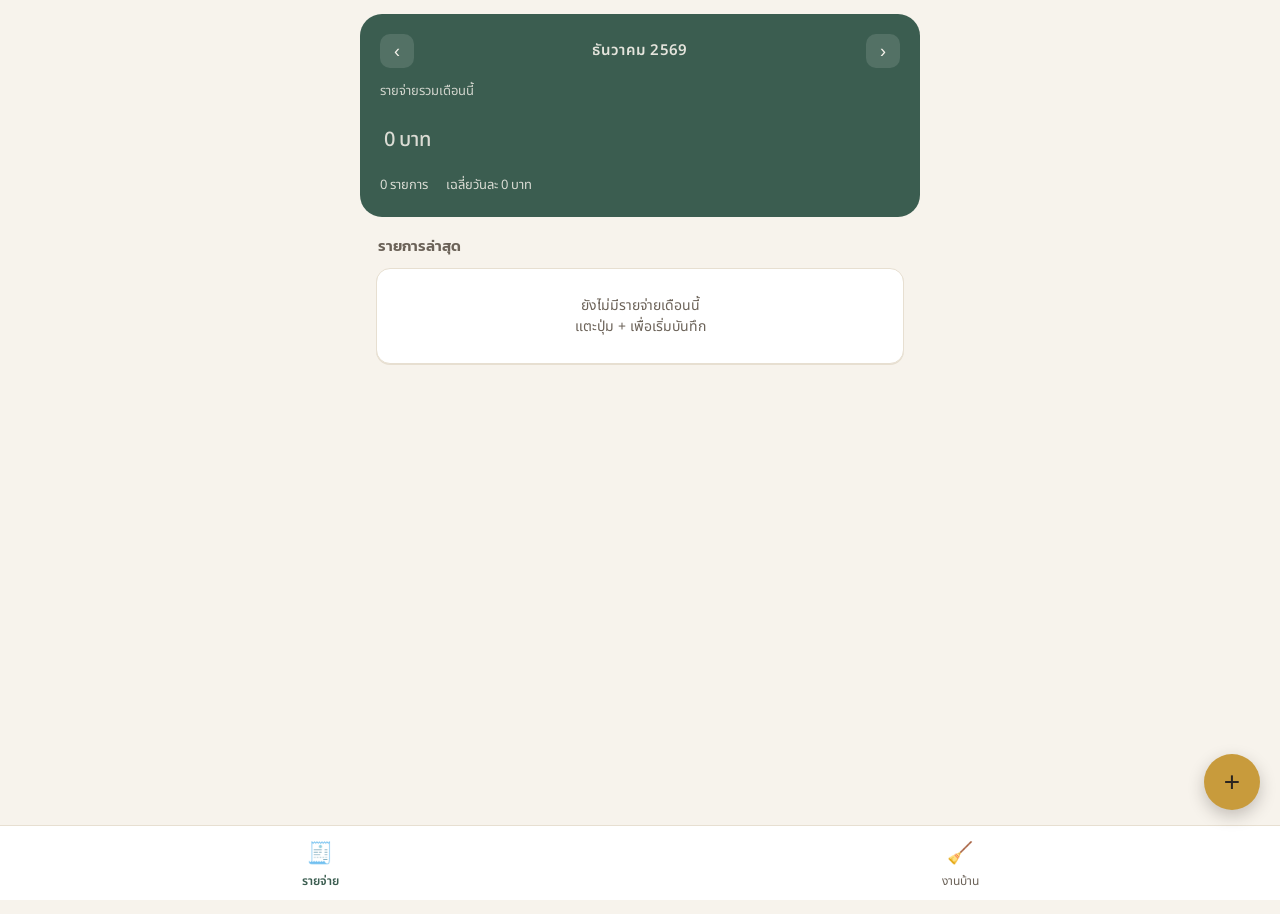
==== index.html @ 62166bd9 "Add files via upload" ====
<!DOCTYPE html>
<html lang="th">
<head>
<meta charset="UTF-8">
<meta name="viewport" content="width=device-width, initial-scale=1, viewport-fit=cover, maximum-scale=1">
<title>บ้านเรา — รายจ่ายและงานบ้าน</title>
<meta name="theme-color" content="#3B5D50">
<meta name="description" content="จดรายจ่ายในบ้านและเช็คลิสต์งานบ้าน ใช้งานง่าย เก็บข้อมูลในเครื่อง">
<link rel="manifest" href="manifest.json">
<link rel="apple-touch-icon" href="icons/icon-192.png">
<link rel="icon" href="icons/icon-192.png">
<meta name="apple-mobile-web-app-capable" content="yes">
<meta name="apple-mobile-web-app-status-bar-style" content="black-translucent">
<meta name="apple-mobile-web-app-title" content="บ้านเรา">
<link rel="preconnect" href="https://fonts.googleapis.com">
<link rel="preconnect" href="https://fonts.gstatic.com" crossorigin>
<link href="https://fonts.googleapis.com/css2?family=Kanit:wght@500;600;700&family=Noto+Sans+Thai:wght@400;500;600&display=swap" rel="stylesheet">
<style>
  :root{
    --vh: 1vh;
    --bg: #F7F3EC;
    --paper: #FFFFFF;
    --ink: #2A2420;
    --ink-soft: #6B6258;
    --pine: #3B5D50;
    --pine-dark: #2A453B;
    --brick: #A6533C;
    --gold: #C89B3C;
    --line: #E7DFD1;
    --danger: #B04A3C;
    --radius-card: 14px;
  }
  *{box-sizing:border-box; -webkit-tap-highlight-color: transparent;}
  html,body{margin:0;padding:0;}
  body{
    background: var(--bg);
    color: var(--ink);
    font-family: "Noto Sans Thai","Kanit",sans-serif;
    font-size: 16px;
    line-height: 1.5;
    min-height: calc(var(--vh, 1vh) * 100);
    padding-bottom: calc(76px + env(safe-area-inset-bottom));
  }
  h1,h2,h3, .num{ font-family:"Kanit","Noto Sans Thai",sans-serif; }

  /* ---------- Header ---------- */
  header.top{
    background: var(--pine);
    color: #F7F3EC;
    padding: calc(20px + env(safe-area-inset-top)) 20px 22px;
    border-radius: 0 0 22px 22px;
  }
  header.top .month-row{
    display:flex; align-items:center; justify-content:space-between;
    margin-bottom: 14px;
  }
  header.top .month-row button{
    background: rgba(255,255,255,0.12);
    border: none;
    color: #F7F3EC;
    width: 34px; height: 34px;
    border-radius: 10px;
    font-size: 18px;
    cursor: pointer;
  }
  header.top .month-label{
    font-weight:600; font-size: 15px; letter-spacing: 0.02em;
    opacity: 0.9;
  }
  header.top .total-label{ font-size: 13px; opacity: 0.8; margin-bottom: 2px;}
  header.top .total-amount{ font-size: 40px; font-weight: 700; }
  header.top .total-amount span{ font-size: 20px; font-weight: 500; opacity: 0.85; margin-left: 4px;}
  header.top .subrow{
    margin-top: 12px;
    display:flex; gap: 18px; font-size: 13px; opacity: 0.85;
  }

  /* ---------- Tabs ---------- */
  .view{ display:none; padding: 18px 16px 8px; max-width: 560px; margin: 0 auto;}
  .view.active{ display:block; }

  section.block{ margin-bottom: 22px; }
  section.block h2{
    font-size: 15px; font-weight: 600; color: var(--ink-soft);
    margin: 0 0 10px 2px;
  }

  /* ---------- Category bars ---------- */
  .cat-bars{ display:flex; flex-direction:column; gap:10px; }
  .cat-bar-row{ display:flex; align-items:center; gap:10px; font-size: 13px;}
  .cat-bar-row .cat-name{ width: 78px; flex-shrink:0; color: var(--ink-soft);}
  .cat-bar-track{ flex:1; height: 8px; background: var(--line); border-radius: 4px; overflow:hidden;}
  .cat-bar-fill{ height:100%; border-radius: 4px; background: var(--gold); }
  .cat-bar-amt{ width: 64px; text-align:right; flex-shrink:0; font-variant-numeric: tabular-nums;}

  /* ---------- Receipt-style expense list ---------- */
  .receipt{
    background: var(--paper);
    border-radius: var(--radius-card);
    box-shadow: 0 1px 0 var(--line);
    border: 1px solid var(--line);
    overflow: hidden;
  }
  .receipt-item{
    display:flex; align-items:center; gap: 12px;
    padding: 13px 14px;
    border-top: 1px dashed var(--line);
  }
  .receipt-item:first-child{ border-top: none; }
  .receipt-item .dot{
    width: 8px; height: 8px; border-radius: 50%; flex-shrink:0;
  }
  .receipt-item .info{ flex:1; min-width:0; }
  .receipt-item .info .cat{ font-size: 13px; color: var(--ink-soft); }
  .receipt-item .info .note{ font-size: 14px; margin-top: 1px; overflow:hidden; text-overflow:ellipsis; white-space:nowrap;}
  .receipt-item .meta{ text-align:right; flex-shrink:0; }
  .receipt-item .amt{ font-variant-numeric: tabular-nums; font-weight:600; }
  .receipt-item .date{ font-size: 11px; color: var(--ink-soft); margin-top:1px;}
  .receipt-item .del{
    background:none; border:none; color: var(--ink-soft);
    font-size: 18px; padding: 4px 2px; cursor:pointer; line-height:1;
  }
  .empty{
    text-align:center; color: var(--ink-soft); font-size: 14px;
    padding: 26px 10px;
  }

  /* ---------- Chore checklist ---------- */
  .chore-list{ display:flex; flex-direction:column; gap:8px; }
  .chore-item{
    display:flex; align-items:center; gap: 12px;
    background: var(--paper);
    border: 1px solid var(--line);
    border-left: 4px solid var(--pine);
    border-radius: 10px;
    padding: 12px 12px;
  }
  .chore-item.done{ border-left-color: var(--line); opacity: 0.62; }
  .chore-item .box{
    width: 24px; height: 24px; flex-shrink:0;
    border: 2px solid var(--pine);
    border-radius: 6px;
    display:flex; align-items:center; justify-content:center;
    cursor:pointer;
    color: var(--pine);
    font-size: 15px;
    font-weight: 700;
  }
  .chore-item.done .box{ background: var(--pine); color: #fff; }
  .chore-item .text{ flex:1; min-width:0; }
  .chore-item.done .text{ text-decoration: line-through; }
  .chore-item .tag{
    font-size: 11px; color: var(--ink-soft); margin-top: 1px;
  }
  .chore-item .del{
    background:none; border:none; color: var(--ink-soft);
    font-size: 18px; padding: 4px 2px; cursor:pointer; line-height:1;
  }

  /* ---------- Forms / FAB ---------- */
  .fab{
    position: fixed;
    right: 20px;
    bottom: calc(90px + env(safe-area-inset-bottom));
    width: 56px; height: 56px;
    border-radius: 50%;
    background: var(--gold);
    color: #2A2420;
    border: none;
    font-size: 28px;
    box-shadow: 0 6px 16px rgba(42,36,32,0.25);
    cursor: pointer;
    display:flex; align-items:center; justify-content:center;
    z-index: 30;
  }

  .sheet-backdrop{
    position: fixed; inset:0; background: rgba(20,16,12,0.42);
    display:none; z-index: 40;
    align-items: flex-end;
  }
  .sheet-backdrop.open{ display:flex; }
  .sheet{
    background: var(--bg);
    width: 100%;
    border-radius: 20px 20px 0 0;
    padding: 18px 18px calc(22px + env(safe-area-inset-bottom));
    max-width: 560px;
    margin: 0 auto;
  }
  .sheet h3{ margin: 2px 0 16px; font-size: 18px; }
  .field{ margin-bottom: 14px; }
  .field label{ display:block; font-size: 13px; color: var(--ink-soft); margin-bottom: 5px;}
  .field input, .field select, .field textarea{
    width:100%;
    font-family: inherit;
    font-size: 16px;
    padding: 11px 12px;
    border-radius: 10px;
    border: 1px solid var(--line);
    background: var(--paper);
    color: var(--ink);
  }
  .field .chip-row{ display:flex; gap:8px; flex-wrap:wrap; }
  .field .chip{
    padding: 8px 13px; border-radius: 999px; border: 1px solid var(--line);
    background: var(--paper); font-size: 13.5px; cursor:pointer; color: var(--ink-soft);
  }
  .field .chip.sel{ background: var(--pine); border-color: var(--pine); color: #fff; }
  .sheet .row2{ display:flex; gap:10px; }
  .sheet .row2 .field{ flex:1; }
  .btn-primary{
    width:100%; padding: 13px; border-radius: 12px; border:none;
    background: var(--pine); color:#fff; font-size: 16px; font-weight:600;
    font-family: inherit; cursor:pointer; margin-top: 4px;
  }
  .btn-text{
    width:100%; text-align:center; background:none; border:none; color: var(--ink-soft);
    font-size: 14px; padding: 10px; cursor:pointer; font-family: inherit;
  }

  /* ---------- Bottom nav ---------- */
  nav.tabbar{
    position: fixed; left:0; right:0; bottom:0;
    background: var(--paper);
    border-top: 1px solid var(--line);
    display:flex;
    padding-bottom: env(safe-area-inset-bottom);
    z-index: 20;
  }
  nav.tabbar button{
    flex:1; background:none; border:none; padding: 12px 4px 10px;
    font-family: inherit; cursor:pointer; color: var(--ink-soft);
    display:flex; flex-direction:column; align-items:center; gap:3px;
    font-size: 12px;
  }
  nav.tabbar button .ic{ font-size: 21px; }
  nav.tabbar button.active{ color: var(--pine); font-weight: 600; }

  .toast{
    position: fixed; left:50%; transform: translateX(-50%);
    bottom: calc(96px + env(safe-area-inset-bottom));
    background: var(--ink); color: #fff; font-size: 13.5px;
    padding: 9px 16px; border-radius: 10px; opacity:0; pointer-events:none;
    transition: opacity 0.25s ease; z-index: 50;
  }
  .toast.show{ opacity: 0.95; }

  @media (min-width: 620px){
    header.top{ max-width: 560px; margin: 0 auto; border-radius: 22px; margin-top: 14px; }
  }
</style>
</head>
<body>

<header class="top">
  <div class="month-row">
    <button id="prevMonth" aria-label="เดือนก่อนหน้า">‹</button>
    <div class="month-label" id="monthLabel">–</div>
    <button id="nextMonth" aria-label="เดือนถัดไป">›</button>
  </div>
  <div class="total-label">รายจ่ายรวมเดือนนี้</div>
  <div class="total-amount"><span id="totalAmount">0</span><span>บาท</span></div>
  <div class="subrow">
    <div id="countLabel">0 รายการ</div>
    <div id="avgLabel">เฉลี่ยวันละ 0 บาท</div>
  </div>
</header>

<!-- ===================== EXPENSES VIEW ===================== -->
<div class="view active" id="view-expenses">
  <section class="block" id="catBlock" style="display:none;">
    <h2>แยกตามหมวด</h2>
    <div class="cat-bars" id="catBars"></div>
  </section>
  <section class="block">
    <h2>รายการล่าสุด</h2>
    <div class="receipt" id="expenseList"></div>
  </section>
</div>

<!-- ===================== CHORES VIEW ===================== -->
<div class="view" id="view-chores">
  <section class="block">
    <h2>ทำวันนี้</h2>
    <div class="chore-list" id="choreListToday"></div>
  </section>
  <section class="block" id="choreDoneBlock" style="display:none;">
    <h2>ทำแล้ว</h2>
    <div class="chore-list" id="choreListDone"></div>
  </section>
</div>

<button class="fab" id="fabAdd" aria-label="เพิ่มรายการ">+</button>

<!-- ===================== ADD EXPENSE SHEET ===================== -->
<div class="sheet-backdrop" id="expenseSheetBackdrop">
  <div class="sheet">
    <h3>เพิ่มรายจ่าย</h3>
    <div class="field">
      <label>จำนวนเงิน (บาท)</label>
      <input type="number" inputmode="decimal" id="expAmount" placeholder="0" min="0" step="0.01">
    </div>
    <div class="field">
      <label>หมวดหมู่</label>
      <div class="chip-row" id="expCatChips"></div>
    </div>
    <div class="row2">
      <div class="field">
        <label>วันที่</label>
        <input type="date" id="expDate">
      </div>
    </div>
    <div class="field">
      <label>โน้ต (ไม่บังคับ)</label>
      <input type="text" id="expNote" placeholder="เช่น ตลาดนัดเย็น">
    </div>
    <button class="btn-primary" id="saveExpense">บันทึกรายจ่าย</button>
    <button class="btn-text" id="cancelExpense">ยกเลิก</button>
  </div>
</div>

<!-- ===================== ADD CHORE SHEET ===================== -->
<div class="sheet-backdrop" id="choreSheetBackdrop">
  <div class="sheet">
    <h3>เพิ่มงานบ้าน</h3>
    <div class="field">
      <label>ชื่องาน</label>
      <input type="text" id="choreText" placeholder="เช่น ล้างจาน, ซักผ้า">
    </div>
    <div class="field">
      <label>ทำซ้ำ</label>
      <div class="chip-row">
        <div class="chip sel" data-repeat="none">ครั้งเดียว</div>
        <div class="chip" data-repeat="daily">ทุกวัน</div>
        <div class="chip" data-repeat="weekly">ทุกสัปดาห์</div>
      </div>
    </div>
    <button class="btn-primary" id="saveChore">เพิ่มงาน</button>
    <button class="btn-text" id="cancelChore">ยกเลิก</button>
  </div>
</div>

<div class="toast" id="toast"></div>

<nav class="tabbar">
  <button class="tab-btn active" data-view="expenses">
    <span class="ic">🧾</span><span>รายจ่าย</span>
  </button>
  <button class="tab-btn" data-view="chores">
    <span class="ic">🧹</span><span>งานบ้าน</span>
  </button>
</nav>

<script>
(function(){
  "use strict";

  /* ---------- iOS Safari viewport fix ---------- */
  function setVH(){
    document.documentElement.style.setProperty('--vh', (window.innerHeight * 0.01) + 'px');
  }
  setVH();
  window.addEventListener('resize', setVH);
  window.addEventListener('orientationchange', setVH);

  /* ---------- storage ---------- */
  const STORE_KEY = "baanrao_data_v1";
  function loadData(){
    try{
      const raw = localStorage.getItem(STORE_KEY);
      if(raw) return JSON.parse(raw);
    }catch(e){}
    return { expenses: [], chores: [] };
  }
  function saveData(){
    localStorage.setItem(STORE_KEY, JSON.stringify(data));
  }
  let data = loadData();

  const CATEGORIES = [
    {id:"food", label:"อาหาร", color:"#C89B3C"},
    {id:"water", label:"ค่าน้ำ", color:"#4C86A8"},
    {id:"electric", label:"ค่าไฟ", color:"#B08A2E"},
    {id:"stuff", label:"ของใช้", color:"#7A8C5E"},
    {id:"transport", label:"เดินทาง", color:"#A6533C"},
    {id:"other", label:"อื่นๆ", color:"#8A7E70"},
  ];
  function catInfo(id){ return CATEGORIES.find(c=>c.id===id) || CATEGORIES[CATEGORIES.length-1]; }

  /* ---------- toast ---------- */
  let toastTimer;
  function toast(msg){
    const el = document.getElementById('toast');
    el.textContent = msg;
    el.classList.add('show');
    clearTimeout(toastTimer);
    toastTimer = setTimeout(()=> el.classList.remove('show'), 1800);
  }

  /* ---------- tabs ---------- */
  const tabBtns = document.querySelectorAll('.tab-btn');
  tabBtns.forEach(btn=>{
    btn.addEventListener('click', ()=>{
      tabBtns.forEach(b=>b.classList.remove('active'));
      btn.classList.add('active');
      document.querySelectorAll('.view').forEach(v=>v.classList.remove('active'));
      document.getElementById('view-' + btn.dataset.view).classList.add('active');
      fabAdd.dataset.mode = btn.dataset.view;
    });
  });

  /* ---------- month navigation ---------- */
  const monthNamesTH = ["มกราคม","กุมภาพันธ์","มีนาคม","เมษายน","พฤษภาคม","มิถุนายน","กรกฎาคม","สิงหาคม","กันยายน","ตุลาคม","พฤศจิกายน","ธันวาคม"];
  let viewDate = new Date();
  viewDate.setDate(1);

  document.getElementById('prevMonth').addEventListener('click', ()=>{
    viewDate.setMonth(viewDate.getMonth()-1);
    render();
  });
  document.getElementById('nextMonth').addEventListener('click', ()=>{
    viewDate.setMonth(viewDate.getMonth()+1);
    render();
  });

  function fmtNum(n){
    return n.toLocaleString('th-TH', {maximumFractionDigits: 2});
  }
  function monthKey(d){
    return d.getFullYear() + "-" + String(d.getMonth()+1).padStart(2,'0');
  }

  /* ---------- render expenses ---------- */
  function renderExpenses(){
    const label = monthNamesTH[viewDate.getMonth()] + " " + (viewDate.getFullYear()+543);
    document.getElementById('monthLabel').textContent = label;

    const mk = monthKey(viewDate);
    const monthExpenses = data.expenses
      .filter(e => e.date.slice(0,7) === mk)
      .sort((a,b)=> b.date.localeCompare(a.date) || b.id - a.id);

    const total = monthExpenses.reduce((s,e)=> s + e.amount, 0);
    document.getElementById('totalAmount').textContent = fmtNum(total);
    document.getElementById('countLabel').textContent = monthExpenses.length + " รายการ";

    const daysInMonth = new Date(viewDate.getFullYear(), viewDate.getMonth()+1, 0).getDate();
    const today = new Date();
    const isCurrentMonth = today.getFullYear()===viewDate.getFullYear() && today.getMonth()===viewDate.getMonth();
    const divisor = isCurrentMonth ? today.getDate() : daysInMonth;
    const avg = monthExpenses.length ? total / divisor : 0;
    document.getElementById('avgLabel').textContent = "เฉลี่ยวันละ " + fmtNum(Math.round(avg)) + " บาท";

    // category bars
    const catBlock = document.getElementById('catBlock');
    const catBars = document.getElementById('catBars');
    catBars.innerHTML = "";
    if(monthExpenses.length){
      catBlock.style.display = "";
      const byCat = {};
      monthExpenses.forEach(e=>{ byCat[e.cat] = (byCat[e.cat]||0) + e.amount; });
      const maxVal = Math.max(...Object.values(byCat));
      Object.entries(byCat).sort((a,b)=>b[1]-a[1]).forEach(([catId, amt])=>{
        const info = catInfo(catId);
        const row = document.createElement('div');
        row.className = 'cat-bar-row';
        row.innerHTML = `
          <div class="cat-name">${info.label}</div>
          <div class="cat-bar-track"><div class="cat-bar-fill" style="width:${(amt/maxVal*100).toFixed(0)}%; background:${info.color}"></div></div>
          <div class="cat-bar-amt">${fmtNum(amt)}</div>
        `;
        catBars.appendChild(row);
      });
    } else {
      catBlock.style.display = "none";
    }

    // list
    const list = document.getElementById('expenseList');
    list.innerHTML = "";
    if(!monthExpenses.length){
      list.innerHTML = `<div class="empty">ยังไม่มีรายจ่ายเดือนนี้<br>แตะปุ่ม + เพื่อเริ่มบันทึก</div>`;
      return;
    }
    monthExpenses.forEach(e=>{
      const info = catInfo(e.cat);
      const d = new Date(e.date + "T00:00:00");
      const dateLabel = d.getDate() + " " + monthNamesTH[d.getMonth()].slice(0,3);
      const row = document.createElement('div');
      row.className = 'receipt-item';
      row.innerHTML = `
        <div class="dot" style="background:${info.color}"></div>
        <div class="info">
          <div class="cat">${info.label}</div>
          <div class="note">${e.note ? escapeHTML(e.note) : ''}</div>
        </div>
        <div class="meta">
          <div class="amt">${fmtNum(e.amount)}</div>
          <div class="date">${dateLabel}</div>
        </div>
        <button class="del" data-id="${e.id}" aria-label="ลบ">✕</button>
      `;
      row.querySelector('.del').addEventListener('click', ()=>{
        data.expenses = data.expenses.filter(x=>x.id !== e.id);
        saveData();
        renderExpenses();
        toast("ลบรายการแล้ว");
      });
      list.appendChild(row);
    });
  }

  function escapeHTML(s){
    const d = document.createElement('div');
    d.textContent = s;
    return d.innerHTML;
  }

  /* ---------- render chores ---------- */
  function todayStr(){
    const t = new Date();
    return t.getFullYear() + "-" + String(t.getMonth()+1).padStart(2,'0') + "-" + String(t.getDate()).padStart(2,'0');
  }
  function isoWeek(d){
    const date = new Date(d.getTime());
    date.setHours(0,0,0,0);
    date.setDate(date.getDate() + 3 - (date.getDay()+6)%7);
    const week1 = new Date(date.getFullYear(),0,4);
    return date.getFullYear()+"-W"+(1 + Math.round(((date - week1) / 86400000 - 3 + (week1.getDay()+6)%7)/7));
  }

  // reset recurring chores if their period has rolled over
  function refreshRecurring(){
    const tdy = todayStr();
    const wk = isoWeek(new Date());
    let changed = false;
    data.chores.forEach(c=>{
      if(c.repeat === 'daily' && c.lastReset !== tdy){
        c.done = false; c.lastReset = tdy; changed = true;
      } else if(c.repeat === 'weekly' && c.lastReset !== wk){
        c.done = false; c.lastReset = wk; changed = true;
      }
    });
    if(changed) saveData();
  }

  function renderChores(){
    refreshRecurring();
    const todayList = document.getElementById('choreListToday');
    const doneBlock = document.getElementById('choreDoneBlock');
    const doneList = document.getElementById('choreListDone');
    todayList.innerHTML = "";
    doneList.innerHTML = "";

    const pending = data.chores.filter(c=>!c.done);
    const done = data.chores.filter(c=>c.done);

    if(!data.chores.length){
      todayList.innerHTML = `<div class="empty">ยังไม่มีงานบ้าน<br>แตะปุ่ม + เพื่อเพิ่มงาน</div>`;
    } else if(!pending.length){
      todayList.innerHTML = `<div class="empty">ทำครบแล้ว เก่งมาก 🎉</div>`;
    } else {
      pending.forEach(c => todayList.appendChild(choreRow(c)));
    }

    if(done.length){
      doneBlock.style.display = "";
      done.forEach(c => doneList.appendChild(choreRow(c)));
    } else {
      doneBlock.style.display = "none";
    }
  }

  const repeatLabel = { daily: "ทำซ้ำทุกวัน", weekly: "ทำซ้ำทุกสัปดาห์", none: "" };

  function choreRow(c){
    const row = document.createElement('div');
    row.className = 'chore-item' + (c.done ? ' done' : '');
    row.innerHTML = `
      <div class="box" role="checkbox" aria-checked="${c.done}">${c.done ? '✓' : ''}</div>
      <div class="text">${escapeHTML(c.text)}${c.repeat && c.repeat!=='none' ? `<div class="tag">${repeatLabel[c.repeat]}</div>` : ''}</div>
      <button class="del" aria-label="ลบ">✕</button>
    `;
    row.querySelector('.box').addEventListener('click', ()=>{
      c.done = !c.done;
      saveData();
      renderChores();
    });
    row.querySelector('.del').addEventListener('click', ()=>{
      data.chores = data.chores.filter(x=>x.id !== c.id);
      saveData();
      renderChores();
      toast("ลบงานแล้ว");
    });
    return row;
  }

  function render(){
    renderExpenses();
    renderChores();
  }

  /* ---------- add expense sheet ---------- */
  const expenseSheetBackdrop = document.getElementById('expenseSheetBackdrop');
  const choreSheetBackdrop = document.getElementById('choreSheetBackdrop');
  const fabAdd = document.getElementById('fabAdd');
  fabAdd.dataset.mode = 'expenses';

  const expCatChips = document.getElementById('expCatChips');
  let selectedCat = CATEGORIES[0].id;
  CATEGORIES.forEach(c=>{
    const chip = document.createElement('div');
    chip.className = 'chip' + (c.id===selectedCat ? ' sel' : '');
    chip.textContent = c.label;
    chip.dataset.cat = c.id;
    chip.addEventListener('click', ()=>{
      selectedCat = c.id;
      expCatChips.querySelectorAll('.chip').forEach(x=>x.classList.remove('sel'));
      chip.classList.add('sel');
    });
    expCatChips.appendChild(chip);
  });

  function openExpenseSheet(){
    document.getElementById('expAmount').value = '';
    document.getElementById('expNote').value = '';
    document.getElementById('expDate').value = todayStr();
    expenseSheetBackdrop.classList.add('open');
    setTimeout(()=> document.getElementById('expAmount').focus(), 50);
  }
  document.getElementById('cancelExpense').addEventListener('click', ()=> expenseSheetBackdrop.classList.remove('open'));
  expenseSheetBackdrop.addEventListener('click', (e)=>{ if(e.target === expenseSheetBackdrop) expenseSheetBackdrop.classList.remove('open'); });

  document.getElementById('saveExpense').addEventListener('click', ()=>{
    const amount = parseFloat(document.getElementById('expAmount').value);
    if(!amount || amount <= 0){ toast("กรอกจำนวนเงินก่อนนะ"); return; }
    const dateVal = document.getElementById('expDate').value || todayStr();
    const note = document.getElementById('expNote').value.trim();
    data.expenses.push({ id: Date.now(), amount, cat: selectedCat, date: dateVal, note });
    saveData();
    viewDate = new Date(dateVal + "T00:00:00");
    viewDate.setDate(1);
    expenseSheetBackdrop.classList.remove('open');
    renderExpenses();
    toast("บันทึกรายจ่ายแล้ว");
  });

  /* ---------- add chore sheet ---------- */
  let selectedRepeat = 'none';
  const repeatChips = choreSheetBackdrop.querySelectorAll('.chip[data-repeat]');
  repeatChips.forEach(chip=>{
    chip.addEventListener('click', ()=>{
      selectedRepeat = chip.dataset.repeat;
      repeatChips.forEach(c=>c.classList.remove('sel'));
      chip.classList.add('sel');
    });
  });

  function openChoreSheet(){
    document.getElementById('choreText').value = '';
    selectedRepeat = 'none';
    repeatChips.forEach(c=>c.classList.toggle('sel', c.dataset.repeat==='none'));
    choreSheetBackdrop.classList.add('open');
    setTimeout(()=> document.getElementById('choreText').focus(), 50);
  }
  document.getElementById('cancelChore').addEventListener('click', ()=> choreSheetBackdrop.classList.remove('open'));
  choreSheetBackdrop.addEventListener('click', (e)=>{ if(e.target === choreSheetBackdrop) choreSheetBackdrop.classList.remove('open'); });

  document.getElementById('saveChore').addEventListener('click', ()=>{
    const text = document.getElementById('choreText').value.trim();
    if(!text){ toast("กรอกชื่องานก่อนนะ"); return; }
    data.chores.push({
      id: Date.now(),
      text,
      done: false,
      repeat: selectedRepeat,
      lastReset: selectedRepeat === 'daily' ? todayStr() : (selectedRepeat === 'weekly' ? isoWeek(new Date()) : null)
    });
    saveData();
    choreSheetBackdrop.classList.remove('open');
    renderChores();
    toast("เพิ่มงานแล้ว");
  });

  fabAdd.addEventListener('click', ()=>{
    if(fabAdd.dataset.mode === 'chores') openChoreSheet();
    else openExpenseSheet();
  });

  /* ---------- service worker ---------- */
  if('serviceWorker' in navigator){
    window.addEventListener('load', ()=>{
      navigator.serviceWorker.register('sw.js').catch(()=>{});
    });
  }

  render();
})();
</script>
</body>
</html>
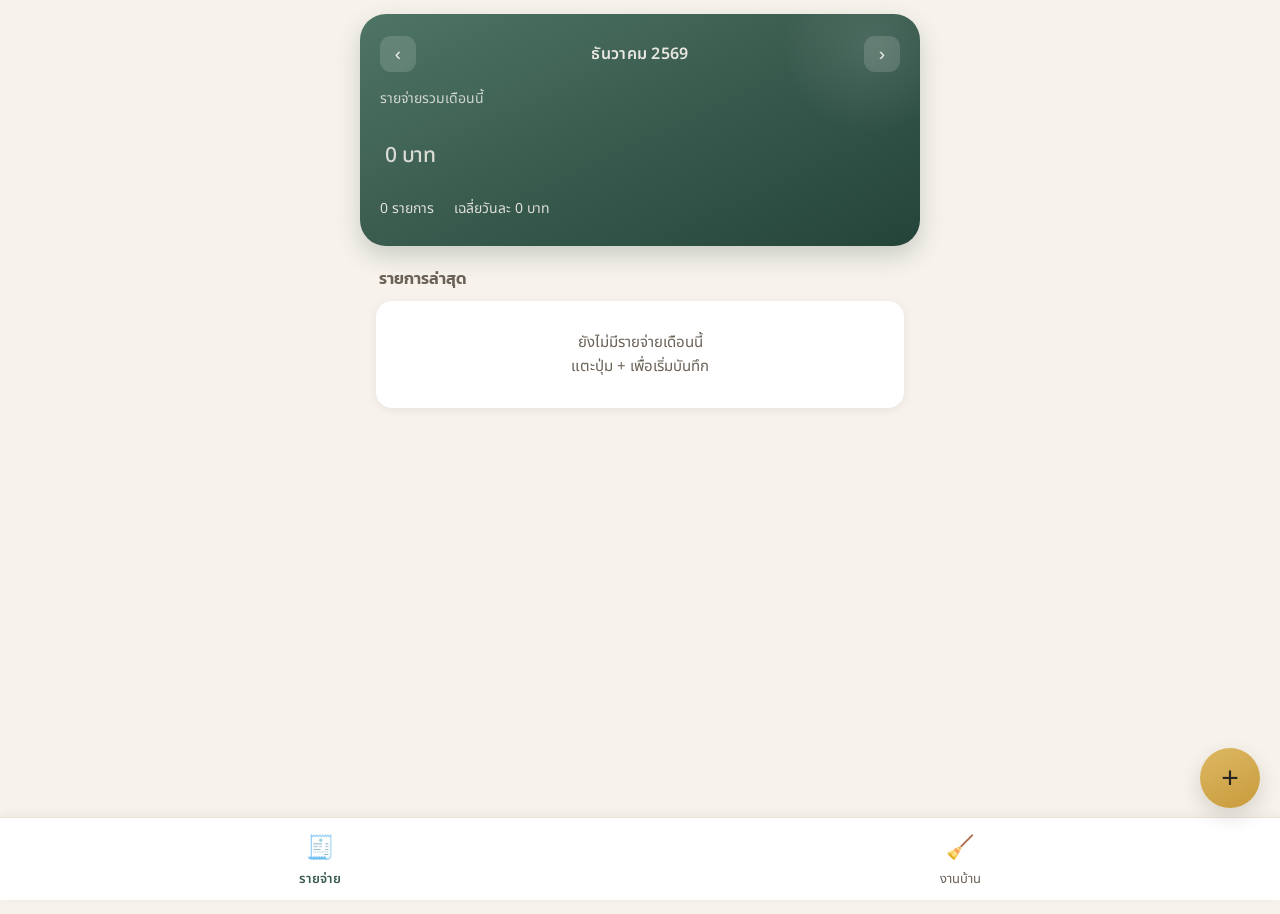
==== commit 51fedd3b: "Add files via upload" ====
--- a/index.html
+++ b/index.html
@@ -7,8 +7,8 @@
 <meta name="theme-color" content="#3B5D50">
 <meta name="description" content="จดรายจ่ายในบ้านและเช็คลิสต์งานบ้าน ใช้งานง่าย เก็บข้อมูลในเครื่อง">
 <link rel="manifest" href="manifest.json">
-<link rel="apple-touch-icon" href="icons/icon-192.png">
-<link rel="icon" href="icons/icon-192.png">
+<link rel="apple-touch-icon" href="icon-192.png">
+<link rel="icon" href="icon-192.png">
 <meta name="apple-mobile-web-app-capable" content="yes">
 <meta name="apple-mobile-web-app-status-bar-style" content="black-translucent">
 <meta name="apple-mobile-web-app-title" content="บ้านเรา">
@@ -23,12 +23,16 @@
     --ink: #2A2420;
     --ink-soft: #6B6258;
     --pine: #3B5D50;
-    --pine-dark: #2A453B;
+    --pine-dark: #24443A;
+    --pine-light: #4E7565;
     --brick: #A6533C;
     --gold: #C89B3C;
-    --line: #E7DFD1;
+    --gold-light: #DDB863;
+    --line: #EAE2D5;
     --danger: #B04A3C;
-    --radius-card: 14px;
+    --radius-card: 16px;
+    --shadow-card: 0 2px 10px rgba(42,36,32,0.07);
+    --shadow-lift: 0 8px 20px rgba(42,36,32,0.16);
   }
   *{box-sizing:border-box; -webkit-tap-highlight-color: transparent;}
   html,body{margin:0;padding:0;}
@@ -36,187 +40,218 @@
     background: var(--bg);
     color: var(--ink);
     font-family: "Noto Sans Thai","Kanit",sans-serif;
-    font-size: 16px;
-    line-height: 1.5;
+    font-size: 17.5px;
+    line-height: 1.55;
     min-height: calc(var(--vh, 1vh) * 100);
-    padding-bottom: calc(76px + env(safe-area-inset-bottom));
+    padding-bottom: calc(80px + env(safe-area-inset-bottom));
+    -webkit-font-smoothing: antialiased;
   }
   h1,h2,h3, .num{ font-family:"Kanit","Noto Sans Thai",sans-serif; }
 
   /* ---------- Header ---------- */
   header.top{
-    background: var(--pine);
+    background: linear-gradient(155deg, var(--pine-light) 0%, var(--pine) 45%, var(--pine-dark) 100%);
     color: #F7F3EC;
-    padding: calc(20px + env(safe-area-inset-top)) 20px 22px;
-    border-radius: 0 0 22px 22px;
+    padding: calc(22px + env(safe-area-inset-top)) 20px 26px;
+    border-radius: 0 0 26px 26px;
+    box-shadow: 0 10px 24px rgba(36,68,58,0.22);
+    position: relative;
+    overflow: hidden;
+  }
+  header.top::after{
+    content:"";
+    position: absolute; right: -40px; top: -60px;
+    width: 180px; height: 180px; border-radius: 50%;
+    background: radial-gradient(circle, rgba(255,255,255,0.10) 0%, rgba(255,255,255,0) 70%);
+    pointer-events: none;
   }
   header.top .month-row{
     display:flex; align-items:center; justify-content:space-between;
-    margin-bottom: 14px;
+    margin-bottom: 16px;
+    position: relative; z-index: 1;
   }
   header.top .month-row button{
-    background: rgba(255,255,255,0.12);
+    background: rgba(255,255,255,0.14);
     border: none;
     color: #F7F3EC;
-    width: 34px; height: 34px;
-    border-radius: 10px;
-    font-size: 18px;
+    width: 36px; height: 36px;
+    border-radius: 11px;
+    font-size: 19px;
     cursor: pointer;
-  }
+    transition: background 0.15s ease;
+  }
+  header.top .month-row button:active{ background: rgba(255,255,255,0.26); }
   header.top .month-label{
-    font-weight:600; font-size: 15px; letter-spacing: 0.02em;
-    opacity: 0.9;
-  }
-  header.top .total-label{ font-size: 13px; opacity: 0.8; margin-bottom: 2px;}
-  header.top .total-amount{ font-size: 40px; font-weight: 700; }
-  header.top .total-amount span{ font-size: 20px; font-weight: 500; opacity: 0.85; margin-left: 4px;}
+    font-weight:600; font-size: 16px; letter-spacing: 0.02em;
+    opacity: 0.92;
+  }
+  header.top .total-label{ font-size: 14px; opacity: 0.8; margin-bottom: 3px; position:relative; z-index:1;}
+  header.top .total-amount{ font-size: 46px; font-weight: 700; position:relative; z-index:1; letter-spacing: -0.01em;}
+  header.top .total-amount span{ font-size: 21px; font-weight: 500; opacity: 0.85; margin-left: 5px;}
   header.top .subrow{
-    margin-top: 12px;
-    display:flex; gap: 18px; font-size: 13px; opacity: 0.85;
+    margin-top: 14px;
+    display:flex; gap: 20px; font-size: 14px; opacity: 0.88;
+    position: relative; z-index: 1;
   }
 
   /* ---------- Tabs ---------- */
-  .view{ display:none; padding: 18px 16px 8px; max-width: 560px; margin: 0 auto;}
+  .view{ display:none; padding: 20px 16px 8px; max-width: 560px; margin: 0 auto;}
   .view.active{ display:block; }
 
-  section.block{ margin-bottom: 22px; }
+  section.block{ margin-bottom: 24px; }
   section.block h2{
-    font-size: 15px; font-weight: 600; color: var(--ink-soft);
-    margin: 0 0 10px 2px;
+    font-size: 16px; font-weight: 600; color: var(--ink-soft);
+    margin: 0 0 11px 3px;
   }
 
   /* ---------- Category bars ---------- */
-  .cat-bars{ display:flex; flex-direction:column; gap:10px; }
-  .cat-bar-row{ display:flex; align-items:center; gap:10px; font-size: 13px;}
-  .cat-bar-row .cat-name{ width: 78px; flex-shrink:0; color: var(--ink-soft);}
-  .cat-bar-track{ flex:1; height: 8px; background: var(--line); border-radius: 4px; overflow:hidden;}
-  .cat-bar-fill{ height:100%; border-radius: 4px; background: var(--gold); }
-  .cat-bar-amt{ width: 64px; text-align:right; flex-shrink:0; font-variant-numeric: tabular-nums;}
+  .cat-bars{
+    display:flex; flex-direction:column; gap:13px;
+    background: var(--paper); border-radius: var(--radius-card);
+    padding: 16px 16px; box-shadow: var(--shadow-card);
+  }
+  .cat-bar-row{ display:flex; align-items:center; gap:10px; font-size: 14.5px;}
+  .cat-bar-row .cat-name{ width: 82px; flex-shrink:0; color: var(--ink-soft);}
+  .cat-bar-track{ flex:1; height: 9px; background: var(--line); border-radius: 5px; overflow:hidden;}
+  .cat-bar-fill{ height:100%; border-radius: 5px; }
+  .cat-bar-amt{ width: 68px; text-align:right; flex-shrink:0; font-variant-numeric: tabular-nums; font-weight: 600;}
 
   /* ---------- Receipt-style expense list ---------- */
   .receipt{
     background: var(--paper);
     border-radius: var(--radius-card);
-    box-shadow: 0 1px 0 var(--line);
-    border: 1px solid var(--line);
+    box-shadow: var(--shadow-card);
     overflow: hidden;
   }
   .receipt-item{
-    display:flex; align-items:center; gap: 12px;
-    padding: 13px 14px;
+    display:flex; align-items:center; gap: 13px;
+    padding: 15px 16px;
     border-top: 1px dashed var(--line);
   }
   .receipt-item:first-child{ border-top: none; }
   .receipt-item .dot{
-    width: 8px; height: 8px; border-radius: 50%; flex-shrink:0;
+    width: 10px; height: 10px; border-radius: 50%; flex-shrink:0;
+    box-shadow: 0 0 0 3px rgba(0,0,0,0.03);
   }
   .receipt-item .info{ flex:1; min-width:0; }
-  .receipt-item .info .cat{ font-size: 13px; color: var(--ink-soft); }
-  .receipt-item .info .note{ font-size: 14px; margin-top: 1px; overflow:hidden; text-overflow:ellipsis; white-space:nowrap;}
+  .receipt-item .info .cat{ font-size: 14px; color: var(--ink-soft); }
+  .receipt-item .info .note{ font-size: 15.5px; margin-top: 2px; overflow:hidden; text-overflow:ellipsis; white-space:nowrap;}
   .receipt-item .meta{ text-align:right; flex-shrink:0; }
-  .receipt-item .amt{ font-variant-numeric: tabular-nums; font-weight:600; }
-  .receipt-item .date{ font-size: 11px; color: var(--ink-soft); margin-top:1px;}
+  .receipt-item .amt{ font-variant-numeric: tabular-nums; font-weight:700; font-size: 16.5px;}
+  .receipt-item .date{ font-size: 12px; color: var(--ink-soft); margin-top:2px;}
   .receipt-item .del{
     background:none; border:none; color: var(--ink-soft);
-    font-size: 18px; padding: 4px 2px; cursor:pointer; line-height:1;
+    font-size: 19px; padding: 5px 3px; cursor:pointer; line-height:1;
   }
   .empty{
-    text-align:center; color: var(--ink-soft); font-size: 14px;
-    padding: 26px 10px;
+    text-align:center; color: var(--ink-soft); font-size: 15px;
+    padding: 30px 10px;
+    background: var(--paper); border-radius: var(--radius-card); box-shadow: var(--shadow-card);
   }
 
   /* ---------- Chore checklist ---------- */
-  .chore-list{ display:flex; flex-direction:column; gap:8px; }
+  .chore-list{ display:flex; flex-direction:column; gap:10px; }
   .chore-item{
-    display:flex; align-items:center; gap: 12px;
+    display:flex; align-items:center; gap: 13px;
     background: var(--paper);
-    border: 1px solid var(--line);
-    border-left: 4px solid var(--pine);
-    border-radius: 10px;
-    padding: 12px 12px;
-  }
-  .chore-item.done{ border-left-color: var(--line); opacity: 0.62; }
+    border-left: 5px solid var(--pine);
+    border-radius: 13px;
+    padding: 14px 14px;
+    box-shadow: var(--shadow-card);
+    transition: opacity 0.2s ease;
+  }
+  .chore-item.done{ border-left-color: var(--line); opacity: 0.6; box-shadow: none; }
   .chore-item .box{
-    width: 24px; height: 24px; flex-shrink:0;
-    border: 2px solid var(--pine);
-    border-radius: 6px;
+    width: 27px; height: 27px; flex-shrink:0;
+    border: 2.5px solid var(--pine);
+    border-radius: 8px;
     display:flex; align-items:center; justify-content:center;
     cursor:pointer;
     color: var(--pine);
-    font-size: 15px;
+    font-size: 16px;
     font-weight: 700;
+    transition: background 0.15s ease;
   }
   .chore-item.done .box{ background: var(--pine); color: #fff; }
-  .chore-item .text{ flex:1; min-width:0; }
+  .chore-item .text{ flex:1; min-width:0; font-size: 16.5px; }
   .chore-item.done .text{ text-decoration: line-through; }
   .chore-item .tag{
-    font-size: 11px; color: var(--ink-soft); margin-top: 1px;
+    font-size: 12px; color: var(--ink-soft); margin-top: 2px;
   }
   .chore-item .del{
     background:none; border:none; color: var(--ink-soft);
-    font-size: 18px; padding: 4px 2px; cursor:pointer; line-height:1;
+    font-size: 19px; padding: 5px 3px; cursor:pointer; line-height:1;
   }
 
   /* ---------- Forms / FAB ---------- */
   .fab{
     position: fixed;
     right: 20px;
-    bottom: calc(90px + env(safe-area-inset-bottom));
-    width: 56px; height: 56px;
+    bottom: calc(92px + env(safe-area-inset-bottom));
+    width: 60px; height: 60px;
     border-radius: 50%;
-    background: var(--gold);
+    background: linear-gradient(155deg, var(--gold-light), var(--gold));
     color: #2A2420;
     border: none;
-    font-size: 28px;
-    box-shadow: 0 6px 16px rgba(42,36,32,0.25);
+    font-size: 30px;
+    box-shadow: var(--shadow-lift);
     cursor: pointer;
     display:flex; align-items:center; justify-content:center;
     z-index: 30;
-  }
+    transition: transform 0.12s ease;
+  }
+  .fab:active{ transform: scale(0.94); }
 
   .sheet-backdrop{
-    position: fixed; inset:0; background: rgba(20,16,12,0.42);
+    position: fixed; inset:0; background: rgba(20,16,12,0.46);
     display:none; z-index: 40;
     align-items: flex-end;
+    backdrop-filter: blur(1px);
   }
   .sheet-backdrop.open{ display:flex; }
   .sheet{
     background: var(--bg);
     width: 100%;
-    border-radius: 20px 20px 0 0;
-    padding: 18px 18px calc(22px + env(safe-area-inset-bottom));
+    border-radius: 24px 24px 0 0;
+    padding: 20px 20px calc(24px + env(safe-area-inset-bottom));
     max-width: 560px;
     margin: 0 auto;
-  }
-  .sheet h3{ margin: 2px 0 16px; font-size: 18px; }
-  .field{ margin-bottom: 14px; }
-  .field label{ display:block; font-size: 13px; color: var(--ink-soft); margin-bottom: 5px;}
+    box-shadow: 0 -8px 30px rgba(0,0,0,0.18);
+  }
+  .sheet h3{ margin: 2px 0 18px; font-size: 19.5px; }
+  .field{ margin-bottom: 16px; }
+  .field label{ display:block; font-size: 14px; color: var(--ink-soft); margin-bottom: 6px;}
   .field input, .field select, .field textarea{
     width:100%;
     font-family: inherit;
-    font-size: 16px;
-    padding: 11px 12px;
-    border-radius: 10px;
-    border: 1px solid var(--line);
+    font-size: 17px;
+    padding: 12px 13px;
+    border-radius: 11px;
+    border: 1.5px solid var(--line);
     background: var(--paper);
     color: var(--ink);
   }
-  .field .chip-row{ display:flex; gap:8px; flex-wrap:wrap; }
+  .field input:focus, .field select:focus{
+    outline: none; border-color: var(--pine);
+  }
+  .field .chip-row{ display:flex; gap:9px; flex-wrap:wrap; }
   .field .chip{
-    padding: 8px 13px; border-radius: 999px; border: 1px solid var(--line);
-    background: var(--paper); font-size: 13.5px; cursor:pointer; color: var(--ink-soft);
-  }
-  .field .chip.sel{ background: var(--pine); border-color: var(--pine); color: #fff; }
+    padding: 9px 15px; border-radius: 999px; border: 1.5px solid var(--line);
+    background: var(--paper); font-size: 14.5px; cursor:pointer; color: var(--ink-soft);
+    transition: all 0.12s ease;
+  }
+  .field .chip.sel{ background: var(--pine); border-color: var(--pine); color: #fff; font-weight: 600;}
   .sheet .row2{ display:flex; gap:10px; }
   .sheet .row2 .field{ flex:1; }
   .btn-primary{
-    width:100%; padding: 13px; border-radius: 12px; border:none;
-    background: var(--pine); color:#fff; font-size: 16px; font-weight:600;
-    font-family: inherit; cursor:pointer; margin-top: 4px;
+    width:100%; padding: 15px; border-radius: 13px; border:none;
+    background: var(--pine); color:#fff; font-size: 17px; font-weight:600;
+    font-family: inherit; cursor:pointer; margin-top: 6px;
+    box-shadow: 0 4px 14px rgba(59,93,80,0.3);
   }
   .btn-text{
     width:100%; text-align:center; background:none; border:none; color: var(--ink-soft);
-    font-size: 14px; padding: 10px; cursor:pointer; font-family: inherit;
+    font-size: 15px; padding: 12px; cursor:pointer; font-family: inherit;
   }
 
   /* ---------- Bottom nav ---------- */
@@ -227,27 +262,29 @@
     display:flex;
     padding-bottom: env(safe-area-inset-bottom);
     z-index: 20;
+    box-shadow: 0 -2px 10px rgba(42,36,32,0.05);
   }
   nav.tabbar button{
-    flex:1; background:none; border:none; padding: 12px 4px 10px;
+    flex:1; background:none; border:none; padding: 13px 4px 11px;
     font-family: inherit; cursor:pointer; color: var(--ink-soft);
-    display:flex; flex-direction:column; align-items:center; gap:3px;
-    font-size: 12px;
-  }
-  nav.tabbar button .ic{ font-size: 21px; }
+    display:flex; flex-direction:column; align-items:center; gap:4px;
+    font-size: 13px;
+  }
+  nav.tabbar button .ic{ font-size: 23px; }
   nav.tabbar button.active{ color: var(--pine); font-weight: 600; }
 
   .toast{
     position: fixed; left:50%; transform: translateX(-50%);
-    bottom: calc(96px + env(safe-area-inset-bottom));
-    background: var(--ink); color: #fff; font-size: 13.5px;
-    padding: 9px 16px; border-radius: 10px; opacity:0; pointer-events:none;
+    bottom: calc(98px + env(safe-area-inset-bottom));
+    background: var(--ink); color: #fff; font-size: 14.5px;
+    padding: 10px 18px; border-radius: 11px; opacity:0; pointer-events:none;
     transition: opacity 0.25s ease; z-index: 50;
-  }
-  .toast.show{ opacity: 0.95; }
+    box-shadow: 0 6px 18px rgba(0,0,0,0.2);
+  }
+  .toast.show{ opacity: 0.96; }
 
   @media (min-width: 620px){
-    header.top{ max-width: 560px; margin: 0 auto; border-radius: 22px; margin-top: 14px; }
+    header.top{ max-width: 560px; margin: 0 auto; border-radius: 26px; margin-top: 14px; }
   }
 </style>
 </head>
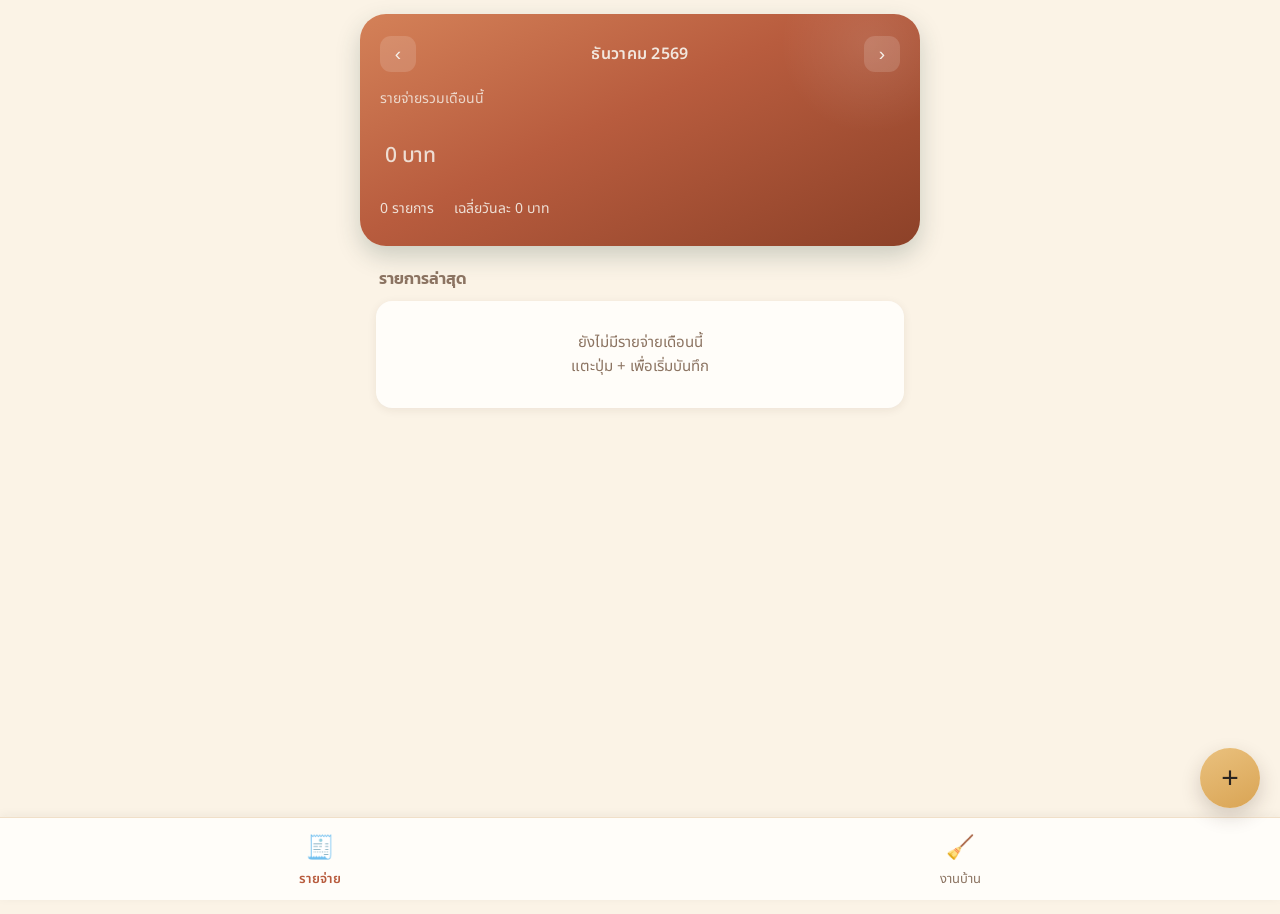
==== commit 876ee387: "Add files via upload" ====
--- a/index.html
+++ b/index.html
@@ -4,7 +4,7 @@
 <meta charset="UTF-8">
 <meta name="viewport" content="width=device-width, initial-scale=1, viewport-fit=cover, maximum-scale=1">
 <title>บ้านเรา — รายจ่ายและงานบ้าน</title>
-<meta name="theme-color" content="#3B5D50">
+<meta name="theme-color" content="#B85C3E">
 <meta name="description" content="จดรายจ่ายในบ้านและเช็คลิสต์งานบ้าน ใช้งานง่าย เก็บข้อมูลในเครื่อง">
 <link rel="manifest" href="manifest.json">
 <link rel="apple-touch-icon" href="icon-192.png">
@@ -18,21 +18,21 @@
 <style>
   :root{
     --vh: 1vh;
-    --bg: #F7F3EC;
-    --paper: #FFFFFF;
-    --ink: #2A2420;
-    --ink-soft: #6B6258;
-    --pine: #3B5D50;
-    --pine-dark: #24443A;
-    --pine-light: #4E7565;
-    --brick: #A6533C;
-    --gold: #C89B3C;
-    --gold-light: #DDB863;
-    --line: #EAE2D5;
+    --bg: #FBF3E6;
+    --paper: #FFFDF9;
+    --ink: #3B2A1E;
+    --ink-soft: #8C7462;
+    --pine: #B85C3E;
+    --pine-dark: #8C4128;
+    --pine-light: #D48158;
+    --brick: #7A4632;
+    --gold: #D9A454;
+    --gold-light: #EAC17E;
+    --line: #F0DFC8;
     --danger: #B04A3C;
     --radius-card: 16px;
-    --shadow-card: 0 2px 10px rgba(42,36,32,0.07);
-    --shadow-lift: 0 8px 20px rgba(42,36,32,0.16);
+    --shadow-card: 0 2px 10px rgba(59,42,30,0.08);
+    --shadow-lift: 0 8px 20px rgba(59,42,30,0.20);
   }
   *{box-sizing:border-box; -webkit-tap-highlight-color: transparent;}
   html,body{margin:0;padding:0;}
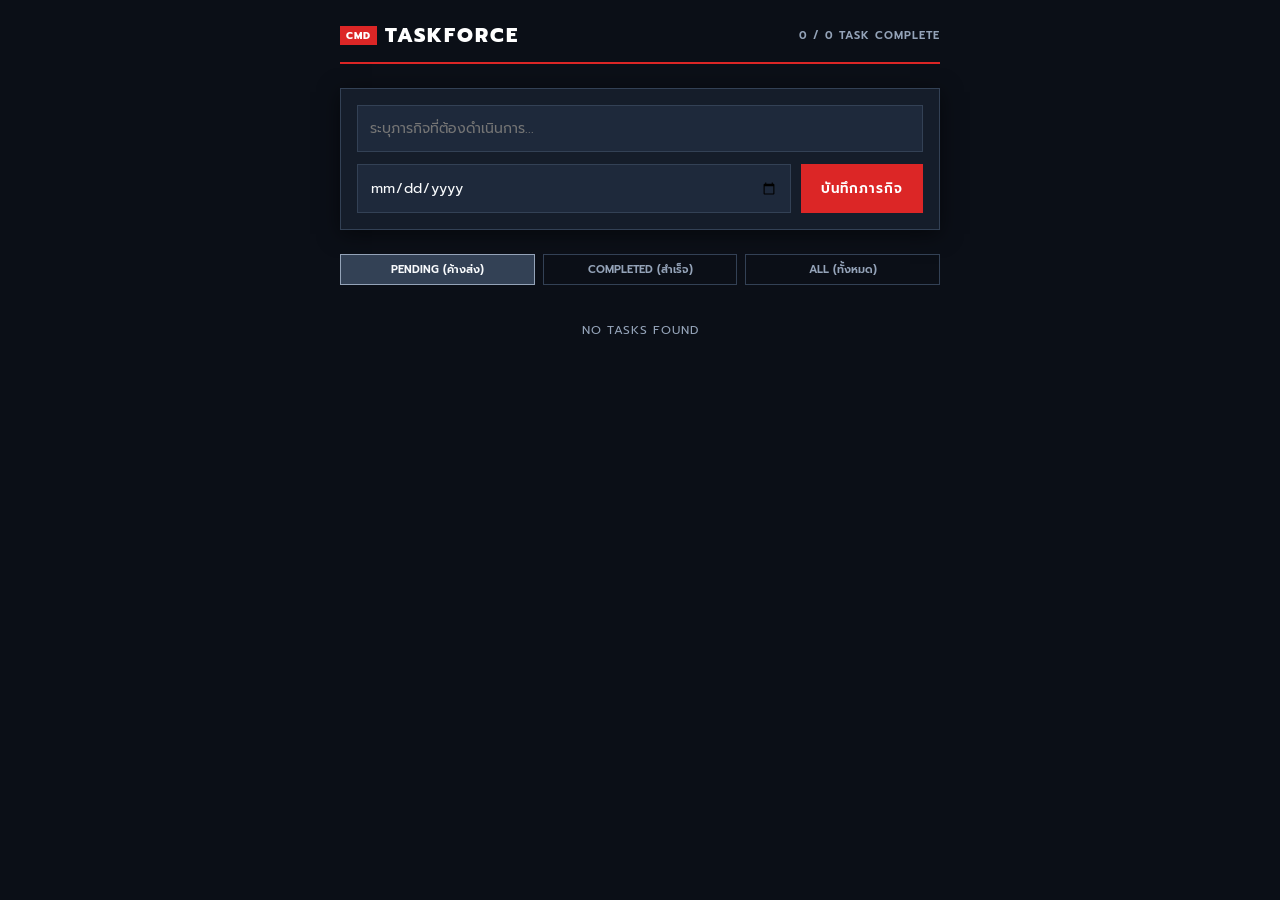
==== commit 662ade97: "Add files via upload" ====
--- a/index.html
+++ b/index.html
@@ -1,739 +1,49 @@
 <!DOCTYPE html>
 <html lang="th">
 <head>
-<meta charset="UTF-8">
-<meta name="viewport" content="width=device-width, initial-scale=1, viewport-fit=cover, maximum-scale=1">
-<title>บ้านเรา — รายจ่ายและงานบ้าน</title>
-<meta name="theme-color" content="#B85C3E">
-<meta name="description" content="จดรายจ่ายในบ้านและเช็คลิสต์งานบ้าน ใช้งานง่าย เก็บข้อมูลในเครื่อง">
-<link rel="manifest" href="manifest.json">
-<link rel="apple-touch-icon" href="icon-192.png">
-<link rel="icon" href="icon-192.png">
-<meta name="apple-mobile-web-app-capable" content="yes">
-<meta name="apple-mobile-web-app-status-bar-style" content="black-translucent">
-<meta name="apple-mobile-web-app-title" content="บ้านเรา">
-<link rel="preconnect" href="https://fonts.googleapis.com">
-<link rel="preconnect" href="https://fonts.gstatic.com" crossorigin>
-<link href="https://fonts.googleapis.com/css2?family=Kanit:wght@500;600;700&family=Noto+Sans+Thai:wght@400;500;600&display=swap" rel="stylesheet">
-<style>
-  :root{
-    --vh: 1vh;
-    --bg: #FBF3E6;
-    --paper: #FFFDF9;
-    --ink: #3B2A1E;
-    --ink-soft: #8C7462;
-    --pine: #B85C3E;
-    --pine-dark: #8C4128;
-    --pine-light: #D48158;
-    --brick: #7A4632;
-    --gold: #D9A454;
-    --gold-light: #EAC17E;
-    --line: #F0DFC8;
-    --danger: #B04A3C;
-    --radius-card: 16px;
-    --shadow-card: 0 2px 10px rgba(59,42,30,0.08);
-    --shadow-lift: 0 8px 20px rgba(59,42,30,0.20);
-  }
-  *{box-sizing:border-box; -webkit-tap-highlight-color: transparent;}
-  html,body{margin:0;padding:0;}
-  body{
-    background: var(--bg);
-    color: var(--ink);
-    font-family: "Noto Sans Thai","Kanit",sans-serif;
-    font-size: 17.5px;
-    line-height: 1.55;
-    min-height: calc(var(--vh, 1vh) * 100);
-    padding-bottom: calc(80px + env(safe-area-inset-bottom));
-    -webkit-font-smoothing: antialiased;
-  }
-  h1,h2,h3, .num{ font-family:"Kanit","Noto Sans Thai",sans-serif; }
-
-  /* ---------- Header ---------- */
-  header.top{
-    background: linear-gradient(155deg, var(--pine-light) 0%, var(--pine) 45%, var(--pine-dark) 100%);
-    color: #F7F3EC;
-    padding: calc(22px + env(safe-area-inset-top)) 20px 26px;
-    border-radius: 0 0 26px 26px;
-    box-shadow: 0 10px 24px rgba(36,68,58,0.22);
-    position: relative;
-    overflow: hidden;
-  }
-  header.top::after{
-    content:"";
-    position: absolute; right: -40px; top: -60px;
-    width: 180px; height: 180px; border-radius: 50%;
-    background: radial-gradient(circle, rgba(255,255,255,0.10) 0%, rgba(255,255,255,0) 70%);
-    pointer-events: none;
-  }
-  header.top .month-row{
-    display:flex; align-items:center; justify-content:space-between;
-    margin-bottom: 16px;
-    position: relative; z-index: 1;
-  }
-  header.top .month-row button{
-    background: rgba(255,255,255,0.14);
-    border: none;
-    color: #F7F3EC;
-    width: 36px; height: 36px;
-    border-radius: 11px;
-    font-size: 19px;
-    cursor: pointer;
-    transition: background 0.15s ease;
-  }
-  header.top .month-row button:active{ background: rgba(255,255,255,0.26); }
-  header.top .month-label{
-    font-weight:600; font-size: 16px; letter-spacing: 0.02em;
-    opacity: 0.92;
-  }
-  header.top .total-label{ font-size: 14px; opacity: 0.8; margin-bottom: 3px; position:relative; z-index:1;}
-  header.top .total-amount{ font-size: 46px; font-weight: 700; position:relative; z-index:1; letter-spacing: -0.01em;}
-  header.top .total-amount span{ font-size: 21px; font-weight: 500; opacity: 0.85; margin-left: 5px;}
-  header.top .subrow{
-    margin-top: 14px;
-    display:flex; gap: 20px; font-size: 14px; opacity: 0.88;
-    position: relative; z-index: 1;
-  }
-
-  /* ---------- Tabs ---------- */
-  .view{ display:none; padding: 20px 16px 8px; max-width: 560px; margin: 0 auto;}
-  .view.active{ display:block; }
-
-  section.block{ margin-bottom: 24px; }
-  section.block h2{
-    font-size: 16px; font-weight: 600; color: var(--ink-soft);
-    margin: 0 0 11px 3px;
-  }
-
-  /* ---------- Category bars ---------- */
-  .cat-bars{
-    display:flex; flex-direction:column; gap:13px;
-    background: var(--paper); border-radius: var(--radius-card);
-    padding: 16px 16px; box-shadow: var(--shadow-card);
-  }
-  .cat-bar-row{ display:flex; align-items:center; gap:10px; font-size: 14.5px;}
-  .cat-bar-row .cat-name{ width: 82px; flex-shrink:0; color: var(--ink-soft);}
-  .cat-bar-track{ flex:1; height: 9px; background: var(--line); border-radius: 5px; overflow:hidden;}
-  .cat-bar-fill{ height:100%; border-radius: 5px; }
-  .cat-bar-amt{ width: 68px; text-align:right; flex-shrink:0; font-variant-numeric: tabular-nums; font-weight: 600;}
-
-  /* ---------- Receipt-style expense list ---------- */
-  .receipt{
-    background: var(--paper);
-    border-radius: var(--radius-card);
-    box-shadow: var(--shadow-card);
-    overflow: hidden;
-  }
-  .receipt-item{
-    display:flex; align-items:center; gap: 13px;
-    padding: 15px 16px;
-    border-top: 1px dashed var(--line);
-  }
-  .receipt-item:first-child{ border-top: none; }
-  .receipt-item .dot{
-    width: 10px; height: 10px; border-radius: 50%; flex-shrink:0;
-    box-shadow: 0 0 0 3px rgba(0,0,0,0.03);
-  }
-  .receipt-item .info{ flex:1; min-width:0; }
-  .receipt-item .info .cat{ font-size: 14px; color: var(--ink-soft); }
-  .receipt-item .info .note{ font-size: 15.5px; margin-top: 2px; overflow:hidden; text-overflow:ellipsis; white-space:nowrap;}
-  .receipt-item .meta{ text-align:right; flex-shrink:0; }
-  .receipt-item .amt{ font-variant-numeric: tabular-nums; font-weight:700; font-size: 16.5px;}
-  .receipt-item .date{ font-size: 12px; color: var(--ink-soft); margin-top:2px;}
-  .receipt-item .del{
-    background:none; border:none; color: var(--ink-soft);
-    font-size: 19px; padding: 5px 3px; cursor:pointer; line-height:1;
-  }
-  .empty{
-    text-align:center; color: var(--ink-soft); font-size: 15px;
-    padding: 30px 10px;
-    background: var(--paper); border-radius: var(--radius-card); box-shadow: var(--shadow-card);
-  }
-
-  /* ---------- Chore checklist ---------- */
-  .chore-list{ display:flex; flex-direction:column; gap:10px; }
-  .chore-item{
-    display:flex; align-items:center; gap: 13px;
-    background: var(--paper);
-    border-left: 5px solid var(--pine);
-    border-radius: 13px;
-    padding: 14px 14px;
-    box-shadow: var(--shadow-card);
-    transition: opacity 0.2s ease;
-  }
-  .chore-item.done{ border-left-color: var(--line); opacity: 0.6; box-shadow: none; }
-  .chore-item .box{
-    width: 27px; height: 27px; flex-shrink:0;
-    border: 2.5px solid var(--pine);
-    border-radius: 8px;
-    display:flex; align-items:center; justify-content:center;
-    cursor:pointer;
-    color: var(--pine);
-    font-size: 16px;
-    font-weight: 700;
-    transition: background 0.15s ease;
-  }
-  .chore-item.done .box{ background: var(--pine); color: #fff; }
-  .chore-item .text{ flex:1; min-width:0; font-size: 16.5px; }
-  .chore-item.done .text{ text-decoration: line-through; }
-  .chore-item .tag{
-    font-size: 12px; color: var(--ink-soft); margin-top: 2px;
-  }
-  .chore-item .del{
-    background:none; border:none; color: var(--ink-soft);
-    font-size: 19px; padding: 5px 3px; cursor:pointer; line-height:1;
-  }
-
-  /* ---------- Forms / FAB ---------- */
-  .fab{
-    position: fixed;
-    right: 20px;
-    bottom: calc(92px + env(safe-area-inset-bottom));
-    width: 60px; height: 60px;
-    border-radius: 50%;
-    background: linear-gradient(155deg, var(--gold-light), var(--gold));
-    color: #2A2420;
-    border: none;
-    font-size: 30px;
-    box-shadow: var(--shadow-lift);
-    cursor: pointer;
-    display:flex; align-items:center; justify-content:center;
-    z-index: 30;
-    transition: transform 0.12s ease;
-  }
-  .fab:active{ transform: scale(0.94); }
-
-  .sheet-backdrop{
-    position: fixed; inset:0; background: rgba(20,16,12,0.46);
-    display:none; z-index: 40;
-    align-items: flex-end;
-    backdrop-filter: blur(1px);
-  }
-  .sheet-backdrop.open{ display:flex; }
-  .sheet{
-    background: var(--bg);
-    width: 100%;
-    border-radius: 24px 24px 0 0;
-    padding: 20px 20px calc(24px + env(safe-area-inset-bottom));
-    max-width: 560px;
-    margin: 0 auto;
-    box-shadow: 0 -8px 30px rgba(0,0,0,0.18);
-  }
-  .sheet h3{ margin: 2px 0 18px; font-size: 19.5px; }
-  .field{ margin-bottom: 16px; }
-  .field label{ display:block; font-size: 14px; color: var(--ink-soft); margin-bottom: 6px;}
-  .field input, .field select, .field textarea{
-    width:100%;
-    font-family: inherit;
-    font-size: 17px;
-    padding: 12px 13px;
-    border-radius: 11px;
-    border: 1.5px solid var(--line);
-    background: var(--paper);
-    color: var(--ink);
-  }
-  .field input:focus, .field select:focus{
-    outline: none; border-color: var(--pine);
-  }
-  .field .chip-row{ display:flex; gap:9px; flex-wrap:wrap; }
-  .field .chip{
-    padding: 9px 15px; border-radius: 999px; border: 1.5px solid var(--line);
-    background: var(--paper); font-size: 14.5px; cursor:pointer; color: var(--ink-soft);
-    transition: all 0.12s ease;
-  }
-  .field .chip.sel{ background: var(--pine); border-color: var(--pine); color: #fff; font-weight: 600;}
-  .sheet .row2{ display:flex; gap:10px; }
-  .sheet .row2 .field{ flex:1; }
-  .btn-primary{
-    width:100%; padding: 15px; border-radius: 13px; border:none;
-    background: var(--pine); color:#fff; font-size: 17px; font-weight:600;
-    font-family: inherit; cursor:pointer; margin-top: 6px;
-    box-shadow: 0 4px 14px rgba(59,93,80,0.3);
-  }
-  .btn-text{
-    width:100%; text-align:center; background:none; border:none; color: var(--ink-soft);
-    font-size: 15px; padding: 12px; cursor:pointer; font-family: inherit;
-  }
-
-  /* ---------- Bottom nav ---------- */
-  nav.tabbar{
-    position: fixed; left:0; right:0; bottom:0;
-    background: var(--paper);
-    border-top: 1px solid var(--line);
-    display:flex;
-    padding-bottom: env(safe-area-inset-bottom);
-    z-index: 20;
-    box-shadow: 0 -2px 10px rgba(42,36,32,0.05);
-  }
-  nav.tabbar button{
-    flex:1; background:none; border:none; padding: 13px 4px 11px;
-    font-family: inherit; cursor:pointer; color: var(--ink-soft);
-    display:flex; flex-direction:column; align-items:center; gap:4px;
-    font-size: 13px;
-  }
-  nav.tabbar button .ic{ font-size: 23px; }
-  nav.tabbar button.active{ color: var(--pine); font-weight: 600; }
-
-  .toast{
-    position: fixed; left:50%; transform: translateX(-50%);
-    bottom: calc(98px + env(safe-area-inset-bottom));
-    background: var(--ink); color: #fff; font-size: 14.5px;
-    padding: 10px 18px; border-radius: 11px; opacity:0; pointer-events:none;
-    transition: opacity 0.25s ease; z-index: 50;
-    box-shadow: 0 6px 18px rgba(0,0,0,0.2);
-  }
-  .toast.show{ opacity: 0.96; }
-
-  @media (min-width: 620px){
-    header.top{ max-width: 560px; margin: 0 auto; border-radius: 26px; margin-top: 14px; }
-  }
-</style>
+    <meta charset="UTF-8">
+    <meta name="viewport" content="width=device-width, initial-scale=1.0">
+    <meta name="theme-color" content="#0F172A">
+    <title>TACTICAL TASKFORCE</title>
+    <link rel="stylesheet" href="style.css">
+    <link rel="manifest" href="manifest.json">
+    <link rel="preconnect" href="https://fonts.googleapis.com">
+    <link rel="preconnect" href="https://fonts.gstatic.com" crossorigin>
+    <link href="https://fonts.googleapis.com/css2?family=Prompt:wght@400;600;800&display=swap" rel="stylesheet">
 </head>
 <body>
+    <div class="app-container">
+        <!-- Header -->
+        <header class="header">
+            <div class="logo">
+                <span class="badge">CMD</span>
+                <h1>TASKFORCE</h1>
+            </div>
+            <div class="stats" id="stats">0 / 0 TASK COMPLETE</div>
+        </header>
 
-<header class="top">
-  <div class="month-row">
-    <button id="prevMonth" aria-label="เดือนก่อนหน้า">‹</button>
-    <div class="month-label" id="monthLabel">–</div>
-    <button id="nextMonth" aria-label="เดือนถัดไป">›</button>
-  </div>
-  <div class="total-label">รายจ่ายรวมเดือนนี้</div>
-  <div class="total-amount"><span id="totalAmount">0</span><span>บาท</span></div>
-  <div class="subrow">
-    <div id="countLabel">0 รายการ</div>
-    <div id="avgLabel">เฉลี่ยวันละ 0 บาท</div>
-  </div>
-</header>
+        <!-- Input Form -->
+        <form id="task-form" class="task-form">
+            <div class="input-group">
+                <input type="text" id="task-title" placeholder="ระบุภารกิจที่ต้องดำเนินการ..." required autocomplete="off">
+            </div>
+            <div class="input-row">
+                <input type="date" id="task-date">
+                <button type="submit" class="btn-submit">บันทึกภารกิจ</button>
+            </div>
+        </form>
 
-<!-- ===================== EXPENSES VIEW ===================== -->
-<div class="view active" id="view-expenses">
-  <section class="block" id="catBlock" style="display:none;">
-    <h2>แยกตามหมวด</h2>
-    <div class="cat-bars" id="catBars"></div>
-  </section>
-  <section class="block">
-    <h2>รายการล่าสุด</h2>
-    <div class="receipt" id="expenseList"></div>
-  </section>
-</div>
+        <!-- Task List Controls -->
+        <div class="filter-bar">
+            <button class="filter-btn active" data-filter="pending">PENDING (ค้างส่ง)</button>
+            <button class="filter-btn" data-filter="completed">COMPLETED (สำเร็จ)</button>
+            <button class="filter-btn" data-filter="all">ALL (ทั้งหมด)</button>
+        </div>
 
-<!-- ===================== CHORES VIEW ===================== -->
-<div class="view" id="view-chores">
-  <section class="block">
-    <h2>ทำวันนี้</h2>
-    <div class="chore-list" id="choreListToday"></div>
-  </section>
-  <section class="block" id="choreDoneBlock" style="display:none;">
-    <h2>ทำแล้ว</h2>
-    <div class="chore-list" id="choreListDone"></div>
-  </section>
-</div>
+        <!-- Task List Area -->
+        <main class="task-list" id="task-list"></main>
+    </div>
 
-<button class="fab" id="fabAdd" aria-label="เพิ่มรายการ">+</button>
-
-<!-- ===================== ADD EXPENSE SHEET ===================== -->
-<div class="sheet-backdrop" id="expenseSheetBackdrop">
-  <div class="sheet">
-    <h3>เพิ่มรายจ่าย</h3>
-    <div class="field">
-      <label>จำนวนเงิน (บาท)</label>
-      <input type="number" inputmode="decimal" id="expAmount" placeholder="0" min="0" step="0.01">
-    </div>
-    <div class="field">
-      <label>หมวดหมู่</label>
-      <div class="chip-row" id="expCatChips"></div>
-    </div>
-    <div class="row2">
-      <div class="field">
-        <label>วันที่</label>
-        <input type="date" id="expDate">
-      </div>
-    </div>
-    <div class="field">
-      <label>โน้ต (ไม่บังคับ)</label>
-      <input type="text" id="expNote" placeholder="เช่น ตลาดนัดเย็น">
-    </div>
-    <button class="btn-primary" id="saveExpense">บันทึกรายจ่าย</button>
-    <button class="btn-text" id="cancelExpense">ยกเลิก</button>
-  </div>
-</div>
-
-<!-- ===================== ADD CHORE SHEET ===================== -->
-<div class="sheet-backdrop" id="choreSheetBackdrop">
-  <div class="sheet">
-    <h3>เพิ่มงานบ้าน</h3>
-    <div class="field">
-      <label>ชื่องาน</label>
-      <input type="text" id="choreText" placeholder="เช่น ล้างจาน, ซักผ้า">
-    </div>
-    <div class="field">
-      <label>ทำซ้ำ</label>
-      <div class="chip-row">
-        <div class="chip sel" data-repeat="none">ครั้งเดียว</div>
-        <div class="chip" data-repeat="daily">ทุกวัน</div>
-        <div class="chip" data-repeat="weekly">ทุกสัปดาห์</div>
-      </div>
-    </div>
-    <button class="btn-primary" id="saveChore">เพิ่มงาน</button>
-    <button class="btn-text" id="cancelChore">ยกเลิก</button>
-  </div>
-</div>
-
-<div class="toast" id="toast"></div>
-
-<nav class="tabbar">
-  <button class="tab-btn active" data-view="expenses">
-    <span class="ic">🧾</span><span>รายจ่าย</span>
-  </button>
-  <button class="tab-btn" data-view="chores">
-    <span class="ic">🧹</span><span>งานบ้าน</span>
-  </button>
-</nav>
-
-<script>
-(function(){
-  "use strict";
-
-  /* ---------- iOS Safari viewport fix ---------- */
-  function setVH(){
-    document.documentElement.style.setProperty('--vh', (window.innerHeight * 0.01) + 'px');
-  }
-  setVH();
-  window.addEventListener('resize', setVH);
-  window.addEventListener('orientationchange', setVH);
-
-  /* ---------- storage ---------- */
-  const STORE_KEY = "baanrao_data_v1";
-  function loadData(){
-    try{
-      const raw = localStorage.getItem(STORE_KEY);
-      if(raw) return JSON.parse(raw);
-    }catch(e){}
-    return { expenses: [], chores: [] };
-  }
-  function saveData(){
-    localStorage.setItem(STORE_KEY, JSON.stringify(data));
-  }
-  let data = loadData();
-
-  const CATEGORIES = [
-    {id:"food", label:"อาหาร", color:"#C89B3C"},
-    {id:"water", label:"ค่าน้ำ", color:"#4C86A8"},
-    {id:"electric", label:"ค่าไฟ", color:"#B08A2E"},
-    {id:"stuff", label:"ของใช้", color:"#7A8C5E"},
-    {id:"transport", label:"เดินทาง", color:"#A6533C"},
-    {id:"other", label:"อื่นๆ", color:"#8A7E70"},
-  ];
-  function catInfo(id){ return CATEGORIES.find(c=>c.id===id) || CATEGORIES[CATEGORIES.length-1]; }
-
-  /* ---------- toast ---------- */
-  let toastTimer;
-  function toast(msg){
-    const el = document.getElementById('toast');
-    el.textContent = msg;
-    el.classList.add('show');
-    clearTimeout(toastTimer);
-    toastTimer = setTimeout(()=> el.classList.remove('show'), 1800);
-  }
-
-  /* ---------- tabs ---------- */
-  const tabBtns = document.querySelectorAll('.tab-btn');
-  tabBtns.forEach(btn=>{
-    btn.addEventListener('click', ()=>{
-      tabBtns.forEach(b=>b.classList.remove('active'));
-      btn.classList.add('active');
-      document.querySelectorAll('.view').forEach(v=>v.classList.remove('active'));
-      document.getElementById('view-' + btn.dataset.view).classList.add('active');
-      fabAdd.dataset.mode = btn.dataset.view;
-    });
-  });
-
-  /* ---------- month navigation ---------- */
-  const monthNamesTH = ["มกราคม","กุมภาพันธ์","มีนาคม","เมษายน","พฤษภาคม","มิถุนายน","กรกฎาคม","สิงหาคม","กันยายน","ตุลาคม","พฤศจิกายน","ธันวาคม"];
-  let viewDate = new Date();
-  viewDate.setDate(1);
-
-  document.getElementById('prevMonth').addEventListener('click', ()=>{
-    viewDate.setMonth(viewDate.getMonth()-1);
-    render();
-  });
-  document.getElementById('nextMonth').addEventListener('click', ()=>{
-    viewDate.setMonth(viewDate.getMonth()+1);
-    render();
-  });
-
-  function fmtNum(n){
-    return n.toLocaleString('th-TH', {maximumFractionDigits: 2});
-  }
-  function monthKey(d){
-    return d.getFullYear() + "-" + String(d.getMonth()+1).padStart(2,'0');
-  }
-
-  /* ---------- render expenses ---------- */
-  function renderExpenses(){
-    const label = monthNamesTH[viewDate.getMonth()] + " " + (viewDate.getFullYear()+543);
-    document.getElementById('monthLabel').textContent = label;
-
-    const mk = monthKey(viewDate);
-    const monthExpenses = data.expenses
-      .filter(e => e.date.slice(0,7) === mk)
-      .sort((a,b)=> b.date.localeCompare(a.date) || b.id - a.id);
-
-    const total = monthExpenses.reduce((s,e)=> s + e.amount, 0);
-    document.getElementById('totalAmount').textContent = fmtNum(total);
-    document.getElementById('countLabel').textContent = monthExpenses.length + " รายการ";
-
-    const daysInMonth = new Date(viewDate.getFullYear(), viewDate.getMonth()+1, 0).getDate();
-    const today = new Date();
-    const isCurrentMonth = today.getFullYear()===viewDate.getFullYear() && today.getMonth()===viewDate.getMonth();
-    const divisor = isCurrentMonth ? today.getDate() : daysInMonth;
-    const avg = monthExpenses.length ? total / divisor : 0;
-    document.getElementById('avgLabel').textContent = "เฉลี่ยวันละ " + fmtNum(Math.round(avg)) + " บาท";
-
-    // category bars
-    const catBlock = document.getElementById('catBlock');
-    const catBars = document.getElementById('catBars');
-    catBars.innerHTML = "";
-    if(monthExpenses.length){
-      catBlock.style.display = "";
-      const byCat = {};
-      monthExpenses.forEach(e=>{ byCat[e.cat] = (byCat[e.cat]||0) + e.amount; });
-      const maxVal = Math.max(...Object.values(byCat));
-      Object.entries(byCat).sort((a,b)=>b[1]-a[1]).forEach(([catId, amt])=>{
-        const info = catInfo(catId);
-        const row = document.createElement('div');
-        row.className = 'cat-bar-row';
-        row.innerHTML = `
-          <div class="cat-name">${info.label}</div>
-          <div class="cat-bar-track"><div class="cat-bar-fill" style="width:${(amt/maxVal*100).toFixed(0)}%; background:${info.color}"></div></div>
-          <div class="cat-bar-amt">${fmtNum(amt)}</div>
-        `;
-        catBars.appendChild(row);
-      });
-    } else {
-      catBlock.style.display = "none";
-    }
-
-    // list
-    const list = document.getElementById('expenseList');
-    list.innerHTML = "";
-    if(!monthExpenses.length){
-      list.innerHTML = `<div class="empty">ยังไม่มีรายจ่ายเดือนนี้<br>แตะปุ่ม + เพื่อเริ่มบันทึก</div>`;
-      return;
-    }
-    monthExpenses.forEach(e=>{
-      const info = catInfo(e.cat);
-      const d = new Date(e.date + "T00:00:00");
-      const dateLabel = d.getDate() + " " + monthNamesTH[d.getMonth()].slice(0,3);
-      const row = document.createElement('div');
-      row.className = 'receipt-item';
-      row.innerHTML = `
-        <div class="dot" style="background:${info.color}"></div>
-        <div class="info">
-          <div class="cat">${info.label}</div>
-          <div class="note">${e.note ? escapeHTML(e.note) : ''}</div>
-        </div>
-        <div class="meta">
-          <div class="amt">${fmtNum(e.amount)}</div>
-          <div class="date">${dateLabel}</div>
-        </div>
-        <button class="del" data-id="${e.id}" aria-label="ลบ">✕</button>
-      `;
-      row.querySelector('.del').addEventListener('click', ()=>{
-        data.expenses = data.expenses.filter(x=>x.id !== e.id);
-        saveData();
-        renderExpenses();
-        toast("ลบรายการแล้ว");
-      });
-      list.appendChild(row);
-    });
-  }
-
-  function escapeHTML(s){
-    const d = document.createElement('div');
-    d.textContent = s;
-    return d.innerHTML;
-  }
-
-  /* ---------- render chores ---------- */
-  function todayStr(){
-    const t = new Date();
-    return t.getFullYear() + "-" + String(t.getMonth()+1).padStart(2,'0') + "-" + String(t.getDate()).padStart(2,'0');
-  }
-  function isoWeek(d){
-    const date = new Date(d.getTime());
-    date.setHours(0,0,0,0);
-    date.setDate(date.getDate() + 3 - (date.getDay()+6)%7);
-    const week1 = new Date(date.getFullYear(),0,4);
-    return date.getFullYear()+"-W"+(1 + Math.round(((date - week1) / 86400000 - 3 + (week1.getDay()+6)%7)/7));
-  }
-
-  // reset recurring chores if their period has rolled over
-  function refreshRecurring(){
-    const tdy = todayStr();
-    const wk = isoWeek(new Date());
-    let changed = false;
-    data.chores.forEach(c=>{
-      if(c.repeat === 'daily' && c.lastReset !== tdy){
-        c.done = false; c.lastReset = tdy; changed = true;
-      } else if(c.repeat === 'weekly' && c.lastReset !== wk){
-        c.done = false; c.lastReset = wk; changed = true;
-      }
-    });
-    if(changed) saveData();
-  }
-
-  function renderChores(){
-    refreshRecurring();
-    const todayList = document.getElementById('choreListToday');
-    const doneBlock = document.getElementById('choreDoneBlock');
-    const doneList = document.getElementById('choreListDone');
-    todayList.innerHTML = "";
-    doneList.innerHTML = "";
-
-    const pending = data.chores.filter(c=>!c.done);
-    const done = data.chores.filter(c=>c.done);
-
-    if(!data.chores.length){
-      todayList.innerHTML = `<div class="empty">ยังไม่มีงานบ้าน<br>แตะปุ่ม + เพื่อเพิ่มงาน</div>`;
-    } else if(!pending.length){
-      todayList.innerHTML = `<div class="empty">ทำครบแล้ว เก่งมาก 🎉</div>`;
-    } else {
-      pending.forEach(c => todayList.appendChild(choreRow(c)));
-    }
-
-    if(done.length){
-      doneBlock.style.display = "";
-      done.forEach(c => doneList.appendChild(choreRow(c)));
-    } else {
-      doneBlock.style.display = "none";
-    }
-  }
-
-  const repeatLabel = { daily: "ทำซ้ำทุกวัน", weekly: "ทำซ้ำทุกสัปดาห์", none: "" };
-
-  function choreRow(c){
-    const row = document.createElement('div');
-    row.className = 'chore-item' + (c.done ? ' done' : '');
-    row.innerHTML = `
-      <div class="box" role="checkbox" aria-checked="${c.done}">${c.done ? '✓' : ''}</div>
-      <div class="text">${escapeHTML(c.text)}${c.repeat && c.repeat!=='none' ? `<div class="tag">${repeatLabel[c.repeat]}</div>` : ''}</div>
-      <button class="del" aria-label="ลบ">✕</button>
-    `;
-    row.querySelector('.box').addEventListener('click', ()=>{
-      c.done = !c.done;
-      saveData();
-      renderChores();
-    });
-    row.querySelector('.del').addEventListener('click', ()=>{
-      data.chores = data.chores.filter(x=>x.id !== c.id);
-      saveData();
-      renderChores();
-      toast("ลบงานแล้ว");
-    });
-    return row;
-  }
-
-  function render(){
-    renderExpenses();
-    renderChores();
-  }
-
-  /* ---------- add expense sheet ---------- */
-  const expenseSheetBackdrop = document.getElementById('expenseSheetBackdrop');
-  const choreSheetBackdrop = document.getElementById('choreSheetBackdrop');
-  const fabAdd = document.getElementById('fabAdd');
-  fabAdd.dataset.mode = 'expenses';
-
-  const expCatChips = document.getElementById('expCatChips');
-  let selectedCat = CATEGORIES[0].id;
-  CATEGORIES.forEach(c=>{
-    const chip = document.createElement('div');
-    chip.className = 'chip' + (c.id===selectedCat ? ' sel' : '');
-    chip.textContent = c.label;
-    chip.dataset.cat = c.id;
-    chip.addEventListener('click', ()=>{
-      selectedCat = c.id;
-      expCatChips.querySelectorAll('.chip').forEach(x=>x.classList.remove('sel'));
-      chip.classList.add('sel');
-    });
-    expCatChips.appendChild(chip);
-  });
-
-  function openExpenseSheet(){
-    document.getElementById('expAmount').value = '';
-    document.getElementById('expNote').value = '';
-    document.getElementById('expDate').value = todayStr();
-    expenseSheetBackdrop.classList.add('open');
-    setTimeout(()=> document.getElementById('expAmount').focus(), 50);
-  }
-  document.getElementById('cancelExpense').addEventListener('click', ()=> expenseSheetBackdrop.classList.remove('open'));
-  expenseSheetBackdrop.addEventListener('click', (e)=>{ if(e.target === expenseSheetBackdrop) expenseSheetBackdrop.classList.remove('open'); });
-
-  document.getElementById('saveExpense').addEventListener('click', ()=>{
-    const amount = parseFloat(document.getElementById('expAmount').value);
-    if(!amount || amount <= 0){ toast("กรอกจำนวนเงินก่อนนะ"); return; }
-    const dateVal = document.getElementById('expDate').value || todayStr();
-    const note = document.getElementById('expNote').value.trim();
-    data.expenses.push({ id: Date.now(), amount, cat: selectedCat, date: dateVal, note });
-    saveData();
-    viewDate = new Date(dateVal + "T00:00:00");
-    viewDate.setDate(1);
-    expenseSheetBackdrop.classList.remove('open');
-    renderExpenses();
-    toast("บันทึกรายจ่ายแล้ว");
-  });
-
-  /* ---------- add chore sheet ---------- */
-  let selectedRepeat = 'none';
-  const repeatChips = choreSheetBackdrop.querySelectorAll('.chip[data-repeat]');
-  repeatChips.forEach(chip=>{
-    chip.addEventListener('click', ()=>{
-      selectedRepeat = chip.dataset.repeat;
-      repeatChips.forEach(c=>c.classList.remove('sel'));
-      chip.classList.add('sel');
-    });
-  });
-
-  function openChoreSheet(){
-    document.getElementById('choreText').value = '';
-    selectedRepeat = 'none';
-    repeatChips.forEach(c=>c.classList.toggle('sel', c.dataset.repeat==='none'));
-    choreSheetBackdrop.classList.add('open');
-    setTimeout(()=> document.getElementById('choreText').focus(), 50);
-  }
-  document.getElementById('cancelChore').addEventListener('click', ()=> choreSheetBackdrop.classList.remove('open'));
-  choreSheetBackdrop.addEventListener('click', (e)=>{ if(e.target === choreSheetBackdrop) choreSheetBackdrop.classList.remove('open'); });
-
-  document.getElementById('saveChore').addEventListener('click', ()=>{
-    const text = document.getElementById('choreText').value.trim();
-    if(!text){ toast("กรอกชื่องานก่อนนะ"); return; }
-    data.chores.push({
-      id: Date.now(),
-      text,
-      done: false,
-      repeat: selectedRepeat,
-      lastReset: selectedRepeat === 'daily' ? todayStr() : (selectedRepeat === 'weekly' ? isoWeek(new Date()) : null)
-    });
-    saveData();
-    choreSheetBackdrop.classList.remove('open');
-    renderChores();
-    toast("เพิ่มงานแล้ว");
-  });
-
-  fabAdd.addEventListener('click', ()=>{
-    if(fabAdd.dataset.mode === 'chores') openChoreSheet();
-    else openExpenseSheet();
-  });
-
-  /* ---------- service worker ---------- */
-  if('serviceWorker' in navigator){
-    window.addEventListener('load', ()=>{
-      navigator.serviceWorker.register('sw.js').catch(()=>{});
-    });
-  }
-
-  render();
-})();
-</script>
+    <script src="app.js"></script>
 </body>
-</html>
+</html>
--- a/style.css
+++ b/style.css
@@ -0,0 +1,234 @@
+:root {
+    --bg-main: #0B0F17;
+    --bg-card: #151D2A;
+    --bg-input: #1E293B;
+    --border-color: #334155;
+    --text-main: #F8FAFC;
+    --text-muted: #94A3B8;
+    --accent-red: #DC2626;
+    --accent-red-hover: #EF4444;
+    --accent-green: #10B981;
+    --border-sharp: 2px;
+}
+
+* {
+    box-sizing: border-box;
+    margin: 0;
+    padding: 0;
+    font-family: 'Prompt', sans-serif;
+}
+
+body {
+    background-color: var(--bg-main);
+    color: var(--text-main);
+    display: flex;
+    justify-content: center;
+    min-height: 100vh;
+    padding: 20px 10px;
+}
+
+.app-container {
+    width: 100%;
+    max-width: 600px;
+}
+
+/* Header */
+.header {
+    display: flex;
+    justify-content: space-between;
+    align-items: center;
+    border-bottom: 2px solid var(--accent-red);
+    padding-bottom: 12px;
+    margin-bottom: 24px;
+}
+
+.logo {
+    display: flex;
+    align-items: center;
+    gap: 8px;
+}
+
+.badge {
+    background: var(--accent-red);
+    color: #FFF;
+    font-size: 10px;
+    font-weight: 800;
+    padding: 2px 6px;
+    letter-spacing: 1px;
+}
+
+h1 {
+    font-size: 20px;
+    font-weight: 800;
+    letter-spacing: 2px;
+    color: #FFF;
+}
+
+.stats {
+    font-size: 11px;
+    font-weight: 600;
+    color: var(--text-muted);
+    letter-spacing: 1px;
+}
+
+/* Form */
+.task-form {
+    background: var(--bg-card);
+    border: 1px solid var(--border-color);
+    padding: 16px;
+    margin-bottom: 24px;
+    box-shadow: 0 4px 20px rgba(0,0,0,0.5);
+}
+
+.input-group {
+    margin-bottom: 12px;
+}
+
+input[type="text"], input[type="date"] {
+    width: 100%;
+    background: var(--bg-input);
+    border: 1px solid var(--border-color);
+    color: var(--text-main);
+    padding: 12px;
+    font-size: 14px;
+    outline: none;
+    transition: border-color 0.2s;
+}
+
+input[type="text"]:focus, input[type="date"]:focus {
+    border-color: var(--accent-red);
+}
+
+.input-row {
+    display: flex;
+    gap: 10px;
+}
+
+.btn-submit {
+    background: var(--accent-red);
+    color: #FFF;
+    border: none;
+    padding: 12px 20px;
+    font-weight: 600;
+    cursor: pointer;
+    text-transform: uppercase;
+    letter-spacing: 1px;
+    white-space: nowrap;
+    transition: background 0.2s;
+}
+
+.btn-submit:hover {
+    background: var(--accent-red-hover);
+}
+
+/* Filters */
+.filter-bar {
+    display: flex;
+    gap: 8px;
+    margin-bottom: 16px;
+}
+
+.filter-btn {
+    background: transparent;
+    border: 1px solid var(--border-color);
+    color: var(--text-muted);
+    padding: 6px 12px;
+    font-size: 11px;
+    font-weight: 600;
+    cursor: pointer;
+    flex: 1;
+}
+
+.filter-btn.active {
+    background: var(--border-color);
+    color: var(--text-main);
+    border-color: var(--text-muted);
+}
+
+/* Task Item */
+.task-item {
+    background: var(--bg-card);
+    border-left: 4px solid var(--accent-red);
+    border-top: 1px solid var(--border-color);
+    border-right: 1px solid var(--border-color);
+    border-bottom: 1px solid var(--border-color);
+    padding: 14px;
+    margin-bottom: 10px;
+    display: flex;
+    align-items: center;
+    justify-content: space-between;
+    transition: transform 0.1s, opacity 0.2s;
+}
+
+.task-item.completed {
+    border-left-color: var(--accent-green);
+    opacity: 0.5;
+}
+
+.task-content {
+    display: flex;
+    align-items: center;
+    gap: 12px;
+    flex: 1;
+}
+
+.checkbox-custom {
+    width: 20px;
+    height: 20px;
+    border: 2px solid var(--border-color);
+    display: flex;
+    align-items: center;
+    justify-content: center;
+    cursor: pointer;
+    flex-shrink: 0;
+}
+
+.task-item.completed .checkbox-custom {
+    background: var(--accent-green);
+    border-color: var(--accent-green);
+}
+
+.checkbox-custom::after {
+    content: '✓';
+    color: #FFF;
+    font-size: 12px;
+    display: none;
+}
+
+.task-item.completed .checkbox-custom::after {
+    display: block;
+}
+
+.task-info {
+    display: flex;
+    flex-direction: column;
+}
+
+.task-title {
+    font-size: 15px;
+    font-weight: 600;
+    word-break: break-word;
+}
+
+.task-item.completed .task-title {
+    text-decoration: line-through;
+}
+
+.task-date {
+    font-size: 11px;
+    color: var(--text-muted);
+    margin-top: 2px;
+}
+
+.btn-delete {
+    background: transparent;
+    border: none;
+    color: var(--text-muted);
+    cursor: pointer;
+    padding: 4px 8px;
+    font-size: 16px;
+}
+
+.btn-delete:hover {
+    color: var(--accent-red);
+}
